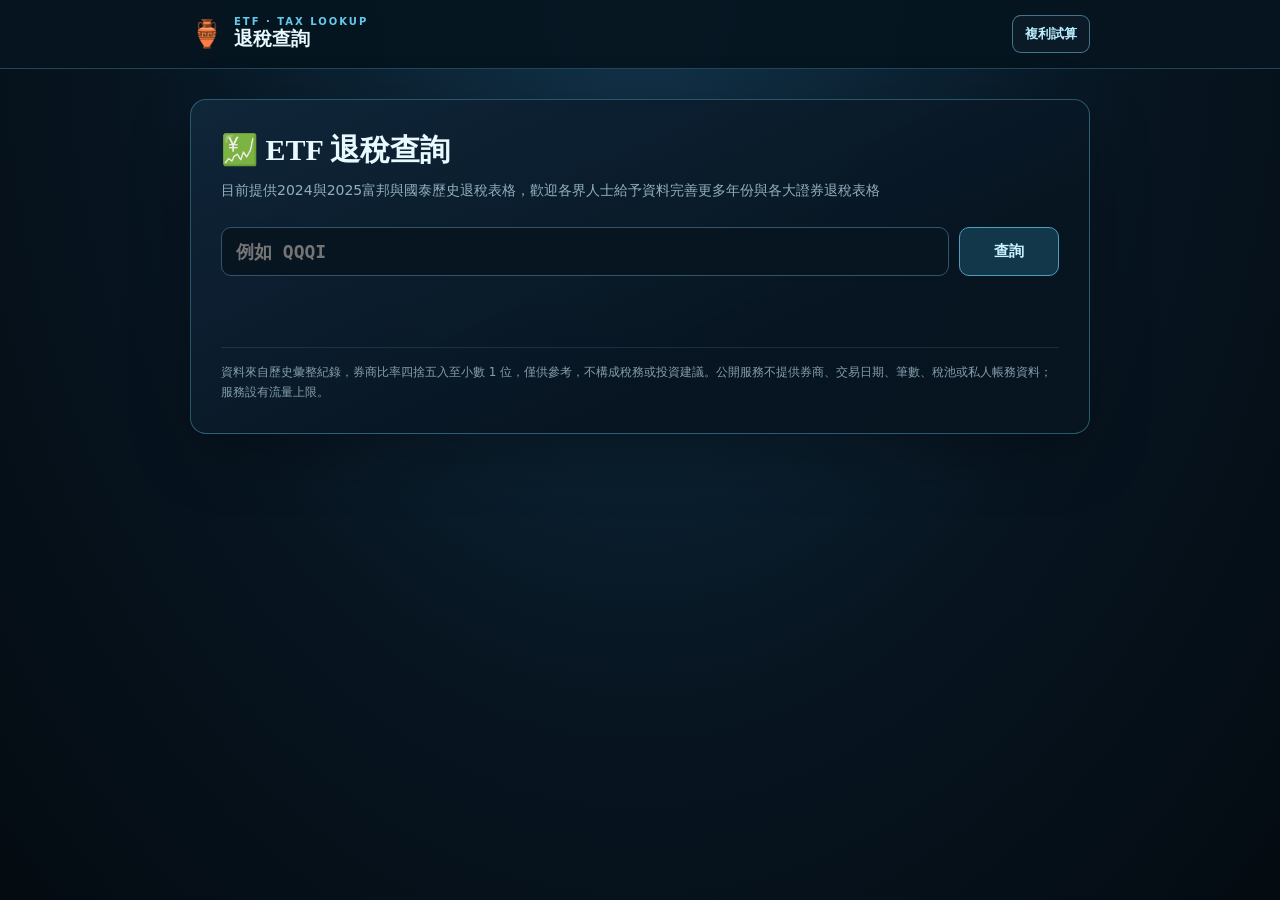
==== etf-tax/index.html @ a4b95276 "Create independent investment tools site" ====
<!doctype html>
<html lang="zh-Hant">
<head>
  <meta charset="utf-8">
  <meta name="viewport" content="width=device-width, initial-scale=1, viewport-fit=cover">
  <meta name="theme-color" content="#071521">
  <meta name="description" content="公開查詢 ETF 歷史退稅比率。">
  <title>ETF 退稅查詢</title>
  <style>
    :root{color-scheme:dark;--bg:#06121b;--panel:#0b1e2c;--line:rgba(98,201,232,.28);--cyan:#8fe4ff;--muted:#91afbe;--green:#5de1a2;--red:#ffaaaa;--sans:system-ui,-apple-system,"Segoe UI",sans-serif;--mono:ui-monospace,"Cascadia Mono",Consolas,monospace}
    *{box-sizing:border-box}body{min-height:100vh;margin:0;background:radial-gradient(ellipse at top,#12334a 0,#071521 55%,#040b11 100%);color:#e8f9ff;font-family:var(--sans)}
    .topbar{display:flex;align-items:center;justify-content:space-between;gap:12px;padding:15px max(18px,calc((100vw - 900px)/2));border-bottom:1px solid var(--line);background:rgba(5,20,31,.9)}.brand{display:flex;align-items:center;gap:10px}.brand-icon{font-size:27px}.brand-kicker{color:#65c9ed;font-size:10px;font-weight:800;letter-spacing:2px}.brand-title{font:900 19px/1.3 "Noto Serif TC",serif}.back-link{padding:9px 12px;border:1px solid rgba(143,228,255,.45);border-radius:9px;background:#0a1a27;color:#bcefff;font-size:13px;font-weight:700;text-decoration:none;white-space:nowrap}
    main{width:min(900px,calc(100% - 28px));margin:30px auto 50px}.card{padding:clamp(18px,4vw,30px);border:1px solid rgba(98,201,232,.36);border-radius:16px;background:linear-gradient(155deg,rgba(16,38,58,.96),rgba(7,21,33,.98) 68%);box-shadow:0 20px 60px rgba(0,0,0,.28)}h1{margin:0 0 8px;font:900 clamp(22px,5vw,30px) "Noto Serif TC",serif}.intro{margin:0 0 24px;color:var(--muted);font-size:14px;line-height:1.7}.search-form{display:flex;gap:10px}.search-form label{position:absolute;width:1px;height:1px;overflow:hidden;clip:rect(0,0,0,0)}.search-form input{flex:1;min-width:0;padding:13px 14px;border:1px solid #31546b;border-radius:10px;background:#071521;color:#e8f9ff;font:750 18px var(--mono);text-transform:uppercase;outline:none}.search-form input:focus{border-color:var(--cyan);box-shadow:0 0 0 2px rgba(53,184,228,.15)}.search-form button{min-width:100px;padding:12px 18px;border:1px solid #4f9ebb;border-radius:10px;background:#12364a;color:#c8f4ff;font:800 15px var(--sans);cursor:pointer}.search-form button:disabled{opacity:.6;cursor:wait}.status{min-height:25px;margin:13px 0;color:var(--cyan);font-size:13px}.status.error{color:var(--red)}.results{display:grid;gap:12px}.summary{padding:12px 14px;border:1px solid var(--line);border-radius:10px;background:rgba(3,18,29,.72);color:#bcefff;font-weight:800}.result{padding:14px 15px;border:1px solid rgba(98,201,232,.2);border-radius:10px;background:rgba(4,17,27,.65)}.result h2{margin:0 0 8px;color:#9fe8ff;font-size:15px}.result p{margin:4px 0;color:#c6dce6;font-size:14px;line-height:1.6}.rate{color:var(--green);font:800 16px var(--mono)}.notice{margin:20px 0 0;padding-top:14px;border-top:1px solid rgba(98,201,232,.15);color:#839eab;font-size:12px;line-height:1.7}
    @media(max-width:520px){.topbar{padding:12px 14px}.brand-kicker{font-size:9px}.brand-title{font-size:17px}.back-link{padding:8px 9px;font-size:12px}main{margin:18px auto 30px}.search-form{gap:7px}.search-form button{min-width:78px;padding-inline:12px}}
  </style>
</head>
<body>
  <header class="topbar">
    <div class="brand"><span class="brand-icon" aria-hidden="true">🏺</span><div><div class="brand-kicker">ETF · TAX LOOKUP</div><div class="brand-title">退稅查詢</div></div></div>
    <a class="back-link" href="../compound-calculator.html">複利試算</a>
  </header>
  <main>
    <section class="card" aria-labelledby="page-title">
      <h1 id="page-title">💹 ETF 退稅查詢</h1>
      <p class="intro">目前提供2024與2025富邦與國泰歷史退稅表格，歡迎各界人士給予資料完善更多年份與各大證券退稅表格</p>
      <form id="public-tax-form" class="search-form">
        <label for="public-tax-symbol">ETF 代號</label>
        <input id="public-tax-symbol" name="symbol" type="text" maxlength="12" autocomplete="off" autocapitalize="characters" spellcheck="false" placeholder="例如 QQQI" required>
        <button id="public-tax-submit" type="submit">查詢</button>
      </form>
      <p id="public-tax-status" class="status" role="status" aria-live="polite"></p>
      <div id="public-tax-results" class="results" aria-live="polite"></div>
      <p class="notice">資料來自歷史彙整紀錄，券商比率四捨五入至小數 1 位，僅供參考，不構成稅務或投資建議。公開服務不提供券商、交易日期、筆數、稅池或私人帳務資料；服務設有流量上限。</p>
    </section>
  </main>
  <script src="../public-tax-lookup.js?v=1" defer></script>
</body>
</html>
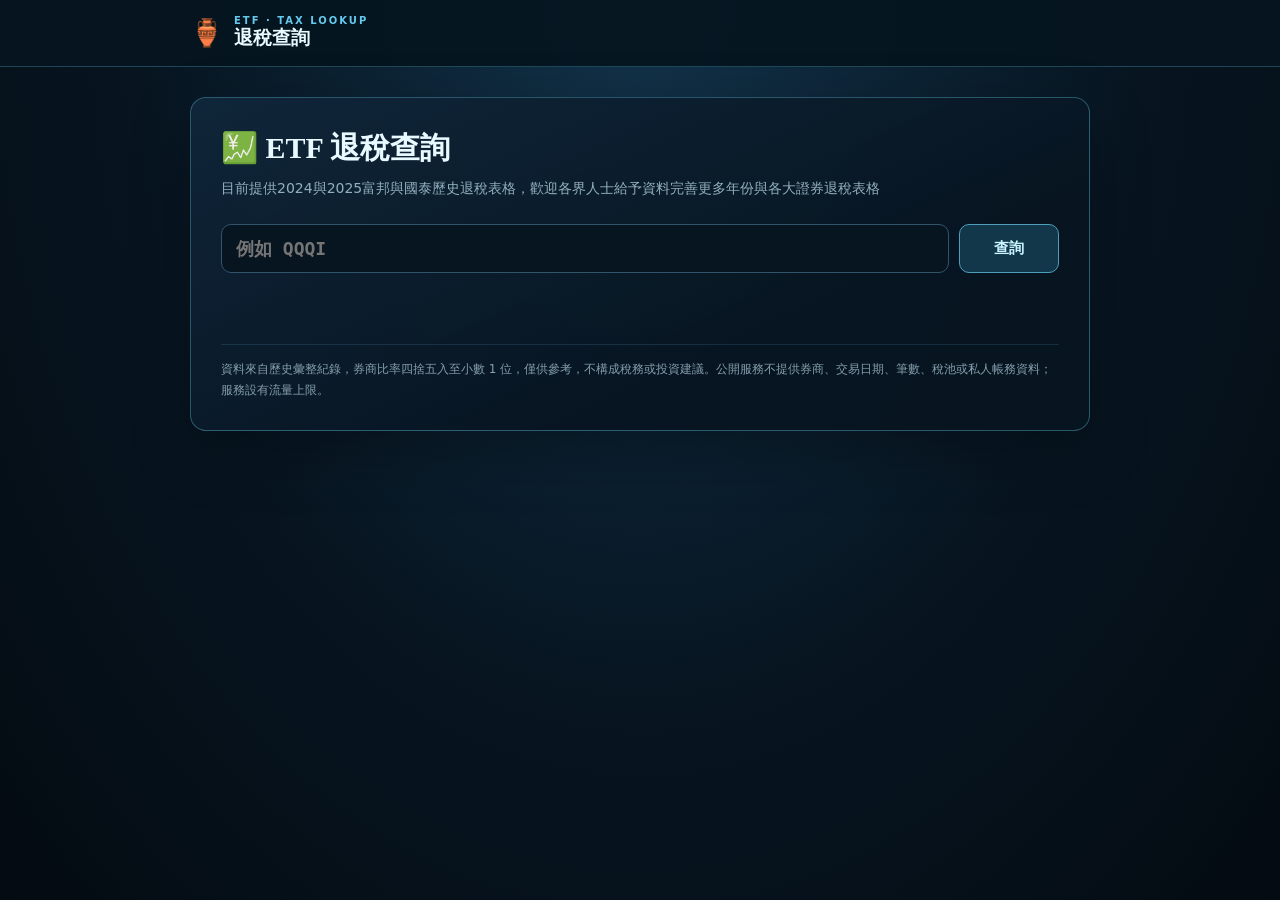
==== commit d95002e6: "Remove compound calculator link from tax page" ====
--- a/etf-tax/index.html
+++ b/etf-tax/index.html
@@ -9,15 +9,14 @@
   <style>
     :root{color-scheme:dark;--bg:#06121b;--panel:#0b1e2c;--line:rgba(98,201,232,.28);--cyan:#8fe4ff;--muted:#91afbe;--green:#5de1a2;--red:#ffaaaa;--sans:system-ui,-apple-system,"Segoe UI",sans-serif;--mono:ui-monospace,"Cascadia Mono",Consolas,monospace}
     *{box-sizing:border-box}body{min-height:100vh;margin:0;background:radial-gradient(ellipse at top,#12334a 0,#071521 55%,#040b11 100%);color:#e8f9ff;font-family:var(--sans)}
-    .topbar{display:flex;align-items:center;justify-content:space-between;gap:12px;padding:15px max(18px,calc((100vw - 900px)/2));border-bottom:1px solid var(--line);background:rgba(5,20,31,.9)}.brand{display:flex;align-items:center;gap:10px}.brand-icon{font-size:27px}.brand-kicker{color:#65c9ed;font-size:10px;font-weight:800;letter-spacing:2px}.brand-title{font:900 19px/1.3 "Noto Serif TC",serif}.back-link{padding:9px 12px;border:1px solid rgba(143,228,255,.45);border-radius:9px;background:#0a1a27;color:#bcefff;font-size:13px;font-weight:700;text-decoration:none;white-space:nowrap}
+    .topbar{display:flex;align-items:center;justify-content:space-between;gap:12px;padding:15px max(18px,calc((100vw - 900px)/2));border-bottom:1px solid var(--line);background:rgba(5,20,31,.9)}.brand{display:flex;align-items:center;gap:10px}.brand-icon{font-size:27px}.brand-kicker{color:#65c9ed;font-size:10px;font-weight:800;letter-spacing:2px}.brand-title{font:900 19px/1.3 "Noto Serif TC",serif}
     main{width:min(900px,calc(100% - 28px));margin:30px auto 50px}.card{padding:clamp(18px,4vw,30px);border:1px solid rgba(98,201,232,.36);border-radius:16px;background:linear-gradient(155deg,rgba(16,38,58,.96),rgba(7,21,33,.98) 68%);box-shadow:0 20px 60px rgba(0,0,0,.28)}h1{margin:0 0 8px;font:900 clamp(22px,5vw,30px) "Noto Serif TC",serif}.intro{margin:0 0 24px;color:var(--muted);font-size:14px;line-height:1.7}.search-form{display:flex;gap:10px}.search-form label{position:absolute;width:1px;height:1px;overflow:hidden;clip:rect(0,0,0,0)}.search-form input{flex:1;min-width:0;padding:13px 14px;border:1px solid #31546b;border-radius:10px;background:#071521;color:#e8f9ff;font:750 18px var(--mono);text-transform:uppercase;outline:none}.search-form input:focus{border-color:var(--cyan);box-shadow:0 0 0 2px rgba(53,184,228,.15)}.search-form button{min-width:100px;padding:12px 18px;border:1px solid #4f9ebb;border-radius:10px;background:#12364a;color:#c8f4ff;font:800 15px var(--sans);cursor:pointer}.search-form button:disabled{opacity:.6;cursor:wait}.status{min-height:25px;margin:13px 0;color:var(--cyan);font-size:13px}.status.error{color:var(--red)}.results{display:grid;gap:12px}.summary{padding:12px 14px;border:1px solid var(--line);border-radius:10px;background:rgba(3,18,29,.72);color:#bcefff;font-weight:800}.result{padding:14px 15px;border:1px solid rgba(98,201,232,.2);border-radius:10px;background:rgba(4,17,27,.65)}.result h2{margin:0 0 8px;color:#9fe8ff;font-size:15px}.result p{margin:4px 0;color:#c6dce6;font-size:14px;line-height:1.6}.rate{color:var(--green);font:800 16px var(--mono)}.notice{margin:20px 0 0;padding-top:14px;border-top:1px solid rgba(98,201,232,.15);color:#839eab;font-size:12px;line-height:1.7}
-    @media(max-width:520px){.topbar{padding:12px 14px}.brand-kicker{font-size:9px}.brand-title{font-size:17px}.back-link{padding:8px 9px;font-size:12px}main{margin:18px auto 30px}.search-form{gap:7px}.search-form button{min-width:78px;padding-inline:12px}}
+    @media(max-width:520px){.topbar{padding:12px 14px}.brand-kicker{font-size:9px}.brand-title{font-size:17px}main{margin:18px auto 30px}.search-form{gap:7px}.search-form button{min-width:78px;padding-inline:12px}}
   </style>
 </head>
 <body>
   <header class="topbar">
     <div class="brand"><span class="brand-icon" aria-hidden="true">🏺</span><div><div class="brand-kicker">ETF · TAX LOOKUP</div><div class="brand-title">退稅查詢</div></div></div>
-    <a class="back-link" href="../compound-calculator.html">複利試算</a>
   </header>
   <main>
     <section class="card" aria-labelledby="page-title">
@@ -37,3 +36,4 @@
 </body>
 </html>
 
+
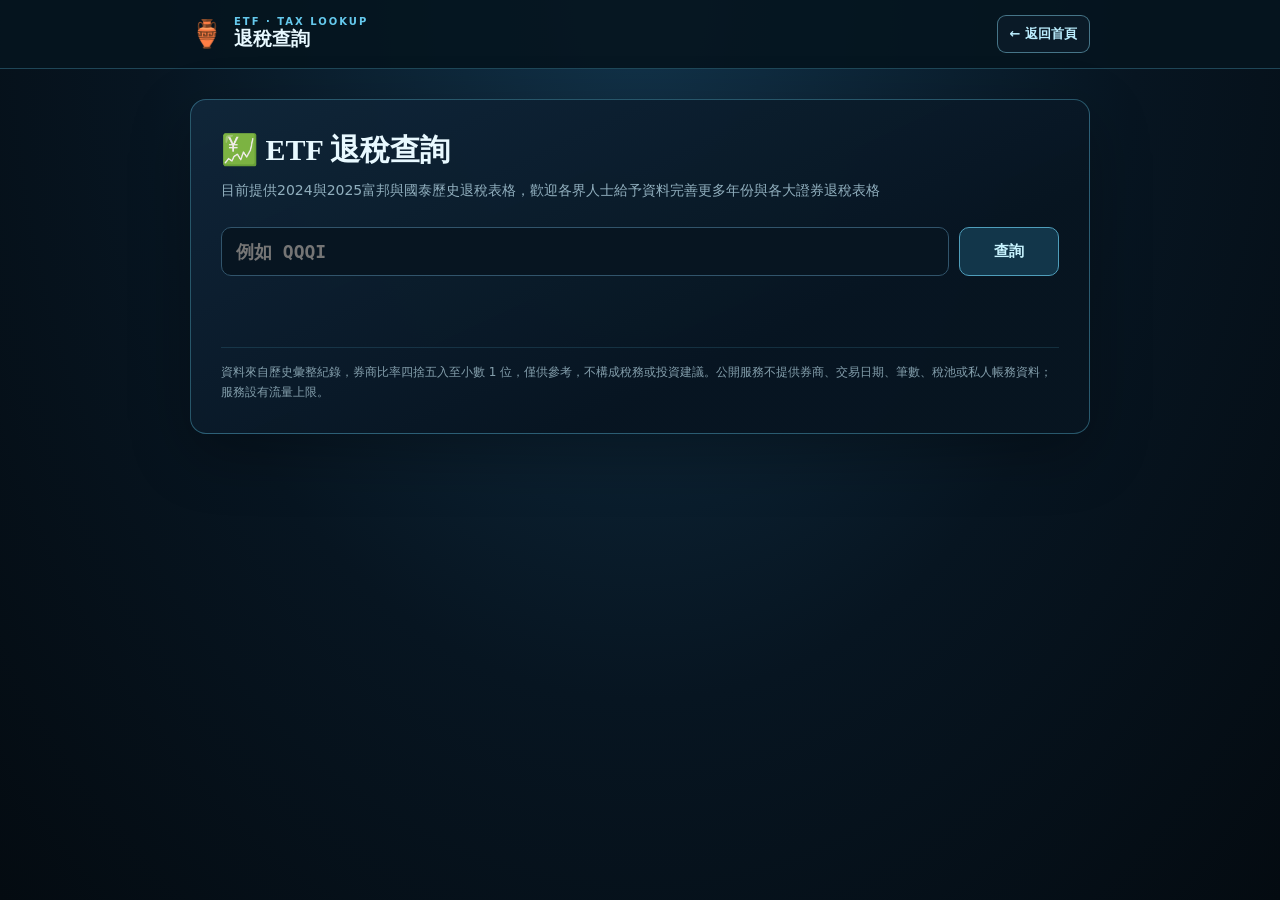
==== commit 2ae08863: "Add homepage link to ETF tax lookup" ====
--- a/etf-tax/index.html
+++ b/etf-tax/index.html
@@ -9,14 +9,15 @@
   <style>
     :root{color-scheme:dark;--bg:#06121b;--panel:#0b1e2c;--line:rgba(98,201,232,.28);--cyan:#8fe4ff;--muted:#91afbe;--green:#5de1a2;--red:#ffaaaa;--sans:system-ui,-apple-system,"Segoe UI",sans-serif;--mono:ui-monospace,"Cascadia Mono",Consolas,monospace}
     *{box-sizing:border-box}body{min-height:100vh;margin:0;background:radial-gradient(ellipse at top,#12334a 0,#071521 55%,#040b11 100%);color:#e8f9ff;font-family:var(--sans)}
-    .topbar{display:flex;align-items:center;justify-content:space-between;gap:12px;padding:15px max(18px,calc((100vw - 900px)/2));border-bottom:1px solid var(--line);background:rgba(5,20,31,.9)}.brand{display:flex;align-items:center;gap:10px}.brand-icon{font-size:27px}.brand-kicker{color:#65c9ed;font-size:10px;font-weight:800;letter-spacing:2px}.brand-title{font:900 19px/1.3 "Noto Serif TC",serif}
+    .topbar{display:flex;align-items:center;justify-content:space-between;gap:12px;padding:15px max(18px,calc((100vw - 900px)/2));border-bottom:1px solid var(--line);background:rgba(5,20,31,.9)}.brand{display:flex;align-items:center;gap:10px}.brand-icon{font-size:27px}.brand-kicker{color:#65c9ed;font-size:10px;font-weight:800;letter-spacing:2px}.brand-title{font:900 19px/1.3 "Noto Serif TC",serif}.home-link{padding:9px 12px;border:1px solid rgba(143,228,255,.45);border-radius:9px;background:#0a1a27;color:#bcefff;font-size:13px;font-weight:700;text-decoration:none;white-space:nowrap}.home-link:hover,.home-link:focus-visible{border-color:var(--cyan);outline:none}
     main{width:min(900px,calc(100% - 28px));margin:30px auto 50px}.card{padding:clamp(18px,4vw,30px);border:1px solid rgba(98,201,232,.36);border-radius:16px;background:linear-gradient(155deg,rgba(16,38,58,.96),rgba(7,21,33,.98) 68%);box-shadow:0 20px 60px rgba(0,0,0,.28)}h1{margin:0 0 8px;font:900 clamp(22px,5vw,30px) "Noto Serif TC",serif}.intro{margin:0 0 24px;color:var(--muted);font-size:14px;line-height:1.7}.search-form{display:flex;gap:10px}.search-form label{position:absolute;width:1px;height:1px;overflow:hidden;clip:rect(0,0,0,0)}.search-form input{flex:1;min-width:0;padding:13px 14px;border:1px solid #31546b;border-radius:10px;background:#071521;color:#e8f9ff;font:750 18px var(--mono);text-transform:uppercase;outline:none}.search-form input:focus{border-color:var(--cyan);box-shadow:0 0 0 2px rgba(53,184,228,.15)}.search-form button{min-width:100px;padding:12px 18px;border:1px solid #4f9ebb;border-radius:10px;background:#12364a;color:#c8f4ff;font:800 15px var(--sans);cursor:pointer}.search-form button:disabled{opacity:.6;cursor:wait}.status{min-height:25px;margin:13px 0;color:var(--cyan);font-size:13px}.status.error{color:var(--red)}.results{display:grid;gap:12px}.summary{padding:12px 14px;border:1px solid var(--line);border-radius:10px;background:rgba(3,18,29,.72);color:#bcefff;font-weight:800}.result{padding:14px 15px;border:1px solid rgba(98,201,232,.2);border-radius:10px;background:rgba(4,17,27,.65)}.result h2{margin:0 0 8px;color:#9fe8ff;font-size:15px}.result p{margin:4px 0;color:#c6dce6;font-size:14px;line-height:1.6}.rate{color:var(--green);font:800 16px var(--mono)}.notice{margin:20px 0 0;padding-top:14px;border-top:1px solid rgba(98,201,232,.15);color:#839eab;font-size:12px;line-height:1.7}
-    @media(max-width:520px){.topbar{padding:12px 14px}.brand-kicker{font-size:9px}.brand-title{font-size:17px}main{margin:18px auto 30px}.search-form{gap:7px}.search-form button{min-width:78px;padding-inline:12px}}
+    @media(max-width:520px){.topbar{padding:12px 14px}.brand-kicker{font-size:9px}.brand-title{font-size:17px}.home-link{padding:8px 9px;font-size:12px}main{margin:18px auto 30px}.search-form{gap:7px}.search-form button{min-width:78px;padding-inline:12px}}
   </style>
 </head>
 <body>
   <header class="topbar">
     <div class="brand"><span class="brand-icon" aria-hidden="true">🏺</span><div><div class="brand-kicker">ETF · TAX LOOKUP</div><div class="brand-title">退稅查詢</div></div></div>
+    <a class="home-link" href="../">← 返回首頁</a>
   </header>
   <main>
     <section class="card" aria-labelledby="page-title">
